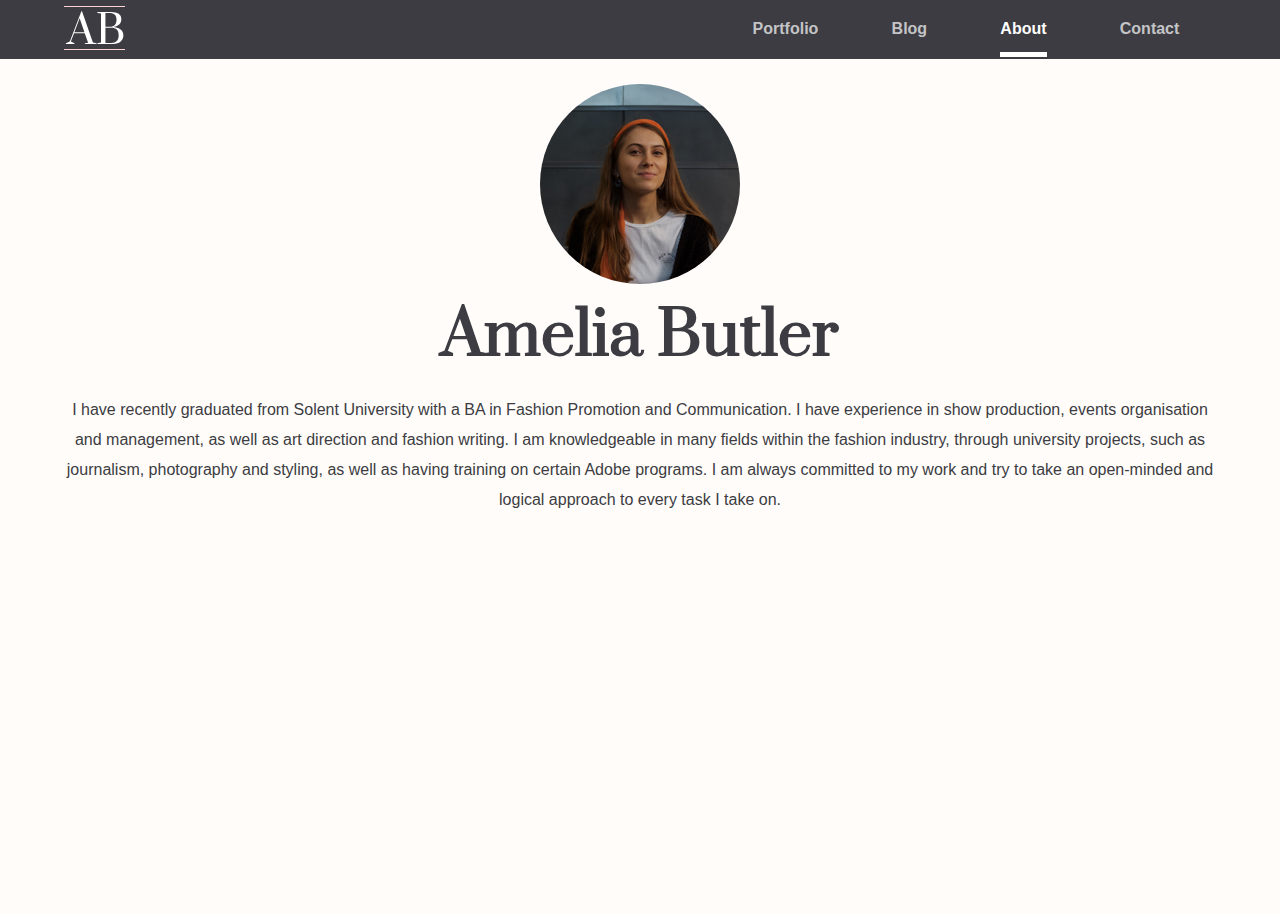
==== about.html @ cea44c38 "added about page and content" ====
<!DOCTYPE html>
<html lang="en" dir="ltr">
  <head>
    <meta charset="utf-8">
    <!-- <link rel="stylesheet" href="https://stackpath.bootstrapcdn.com/bootstrap/4.4.1/css/bootstrap.min.css" integrity="sha384-Vkoo8x4CGsO3+Hhxv8T/Q5PaXtkKtu6ug5TOeNV6gBiFeWPGFN9MuhOf23Q9Ifjh" crossorigin="anonymous"> -->
    <link rel="stylesheet" href="css/styles.css">
    <link rel="stylesheet" href="css/normalize.css">
    <meta name="viewport" content="width=device-width, initial-scale=1">
    <title></title>
  </head>
  <body>

    <nav class="nav sticky">
      <!-- logo -->
      <a style="height: 51px" href="index.html">
        <img src="img/logo.svg" alt="">
      </a>

      <!-- nav link -->
      <ul class="nav-links">
        <li><a href="index.html">Portfolio</a></li>
        <li><a href="blog.html">Blog</a></li>
        <li><a href="about.html" class="active">About</a></li>
        <li><a href="contact.html">Contact</a></li>
      </ul>
    </nav>

    <div class="container about">
      <div class="amelia-picture"></div>
      <br>
      <h1>Amelia Butler</h1>
      <p class="header-text about-text">I have recently graduated from Solent University with a BA in Fashion Promotion and Communication.  I have experience in show production, events organisation
      and management, as well as art direction and fashion writing. I am
      knowledgeable in many fields within the fashion industry, through
      university projects, such as journalism, photography and styling, as
      well as having training on certain Adobe programs. I am always
      committed to my work and try to take an open-minded and logical
      approach to every task I take on. </p>
    </div>
  </body>
</html>
---- css/styles.css ----
@font-face {
    font-family: 'Prata';
    src: url(../fonts/Prata-Regular.ttf);
    font-style: normal;
    font-weight: 400;
}

/* ----- colors ----- */

:root {
  --DarkGrey: #3C3C42;
  --FadedGrey: #C4C4C6;
  --LightPink: #FFFCFA;
  --White: #FFFFFF;
  --DarkPink: #FFD4D0;
  --VeryDarkPink: #FFACA5;
}

* {
  box-sizing: border-box;
}

/* ----- font styles ----- */

body {
  background-color: var(--LightPink);
  font-family: montserrat, sans-serif;
  font-size: 16px;
  color: var(--DarkGrey);
}

footer {
  background: var(--DarkGrey);
  height: 100px;
  width: 100%;
  margin-top: 84px;
}

p {
  line-height: 30px;
  margin: 16px 0;
}

h1 {
  font-size: 3.750rem;
  margin: 0;
}

h6 {
  font-family: Prata;
  font-size: 1.5rem;
  font-weight: normal;
  margin: 0;
}

h1,
h2,
h3,
h4,
h5 {
  font-family: prata, sans-serif;
}

/* button element */
.button {
  display: flex;
  align-items: center;
  margin: 0 auto;
  height: 42px;
  font: normal normal bold 0.875em/1.875em montserrat;
  text-transform: uppercase;

  color: var(--White);
  background-color: var(--VeryDarkPink);
  border-color: var(--VeryDarkPink);

  padding: 16px;
  border-radius: 5px;
}



/* ----- navigation ------  */
nav {
  display: flex;
  justify-content: space-between;
  align-items: center;
  flex-wrap: wrap;

  background-color: var(--DarkGrey);
  padding: 4px 5%;
}

ul {
  padding: 0;
}

li,
a {
  text-decoration: none;
  list-style: none;
  color: var(--FadedGrey);
}

.sticky {
  z-index: 1000;
  position: fixed;
  width: 100%;
  top: 0;
}

.nav-links {
  display: flex;
  justify-content: space-around;
  flex-basis: 500px;

  font-weight: bold;
}

.active {
  color: var(--White);
  border-bottom: 5px solid var(--White);
  padding-bottom: 15px;
}

/* pseudo-classes */
.nav-links a:hover {
  color: var(--VeryDarkPink);
}

.nav-links a:active {
  color: var(--White);
}

.active:hover {
  color: var(--White) !important;
}


/* main container */
.container {
  padding: 0 5%;
  min-height: calc(100vh - 70px);
}


/* header text */
.hero-text {
  text-align: center;
  margin: auto;
  margin-top: 88px;
  max-width: 950px;
}

/* -------- Cards -------- */

.cards,
.card,
.card-text,
.cards-sml,
.card-sml,
.img {
  display: flex;
}

.card,
.card-sml {
  box-shadow: 0px 4px 4px rgba(0, 0, 0, 0.25);
}

/* cards radius */
.card,
.card-img-sml,
.card-sml {
  border-radius: 5px;
}

.cards,
.cards-sml {
  flex-direction: row;
  flex-wrap: wrap;
}


/* -------- cards for large screens -------- */
.card {
  flex-wrap: wrap;
  flex: 1 500px;
  height: 400px;

  margin: 24px;
  padding: 8px;
}

.card-image {
  border-radius: 5px;
  width: 50%;
}

.card-text {
  flex-direction: column;
  padding-left: 8px;
  width: 50%;
}

.card-image-FMP {
  background: url(../img/FMP.png) center / cover;
}

.card-image-PR {
  background: url(../img/Public-Relations.png) center / cover;
}

.card-image-FM {
  background: url(../img/fashion-media.png) center / cover;
}

.card-image-CD {
  background: url(../img/concept-developments.png) center / cover;
}

.btn-lrg {
  margin-top: auto;
  color: var(--VeryDarkPink);
  background-color: inherit;
  border-color: transparent;
}

.btn-lrg:hover {
  color: var(--White);
  border-color: var(--White);
  background-color: var(--VeryDarkPink);
}

/* -------- cards for small screens -------- */
.cards-sml {
  justify-content: center;
}

.card-sml {
  margin-bottom: 48px;
  flex-direction: column;
  align-items: center;
  position: relative;
}

.card-img-sml,
.card-text-sml {
  width: 100%;
  width: 100%;
}

.card-text-sml {
  border-radius: 0 0 5px 5px;
}

.card-img-sml {
  max-height: 500px;
  max-width: 500px;
}

.card-text-sml {
  bottom: 0;
  padding: 8px;
  text-align: center;
  position: absolute;
  background-color: rgba(255, 255, 255, 0.9);
}

.btn-sml {
  display: inline-flex;
  margin-top: 16px;
}

.concept-development-image {
  height: 300px;
}

/* information within portfolio cards */

.img {
  margin: auto;
  margin-top: 24px;
  margin-bottom: 24px;
  max-width: 450px;
}

.card-main-text {
  text-align: center;
  margin: auto;
  max-width: 950px;
}

/* blog */

.blog-screenshot {
  margin-top: 48px;
  width: 100%;
  border-radius: 5px;
  box-shadow: 0px 4px 4px rgba(0, 0, 0, 0.25);
}

.blog-text {
  margin-top: 48px;
  font-size: 18px;
  text-decoration: underline;
  color: var(--DarkGrey);
  cursor: pointer;
  text-align: center;
}

.blog-text:hover {
  color: var(--VeryDarkPink);
}

.blog-screenshot:hover {
  box-shadow: 0px 4px 8px rgba(0, 0, 0, 0.4);
  transition: all 0.1s ease-in
}

/* about page */
.about {
  text-align: center;
}

.about-text {
  display: flex;
  margin: auto;
  margin-top: 24px;
  max-width: 1174px;
}

.amelia-picture {
  display: flex;
  margin: auto;
  margin-top: 84px;
  width: 200px;
  height: 200px;
  border-radius: 50%;
  background: url(../img/amelia-img.png) center / cover;
}

/* ------------- cards for small screen ------------ */
/* ----- @media queries ----- */

@media (max-width: 768px){

  .cards {
    display: none
  }

  nav {
    justify-content: space-around;
  }

  .nav-links {
    flex-basis: 800px;
  }

  .hero-text {
    margin-top: 130px;
  }

  .extra-hero-text {
    display: none;
  }

  .amelia-picture {
    margin-top: 135px;
  }

}

@media (min-width: 768px) {
  .cards-sml {
    display: none;
  }
}

@media (max-width: 450px) {
  .img {
    width: 100%;
  }
}

@media (max-width: 375px) {
  nav {
    padding: 4px 2.5%;
  }

  h1 {
    font-size: 2.500rem;
  }

  .container {
    padding: 0 2.5%;
  }
}
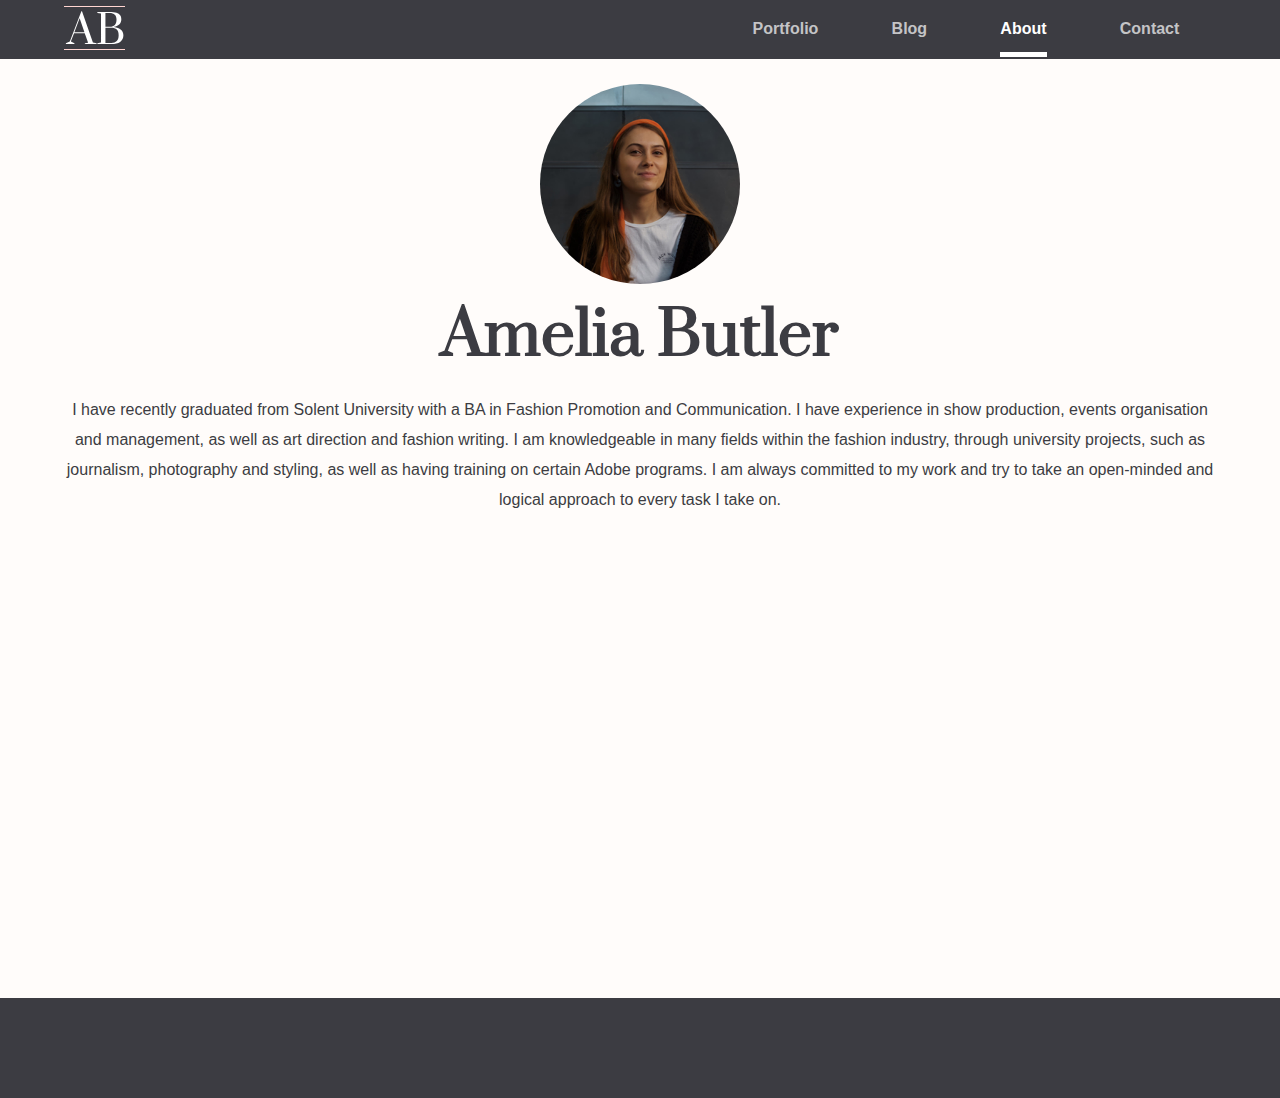
==== commit c7bebd8c: "added nav up to all nav bars" ====
--- a/about.html
+++ b/about.html
@@ -10,7 +10,7 @@
   </head>
   <body>
 
-    <nav class="nav sticky">
+    <nav class="nav sticky nav-up">
       <!-- logo -->
       <a style="height: 51px" href="index.html">
         <img src="img/logo.svg" alt="">
@@ -37,5 +37,7 @@
       committed to my work and try to take an open-minded and logical
       approach to every task I take on. </p>
     </div>
+
+    <footer></footer>
   </body>
 </html>
--- a/css/styles.css
+++ b/css/styles.css
@@ -86,6 +86,7 @@
   justify-content: space-between;
   align-items: center;
   flex-wrap: wrap;
+  transition: top 0.2s ease-in-out;
 
   background-color: var(--DarkGrey);
   padding: 4px 5%;
@@ -233,6 +234,22 @@
 }
 
 /* -------- cards for small screens -------- */
+.back-btn {
+  width: 56px;
+  height: 56px;
+  background-image: url(../img/back-arrow.svg);
+  background-size: 20px;
+  background-position: center;
+  background-repeat: no-repeat;
+  background-color: var(--DarkGrey);
+  border-radius: 50%;
+  position: fixed;
+  z-index: 100;
+  bottom: 20px;
+  left: 20px;
+  box-shadow: 0px 4px 4px rgba(0, 0, 0, 0.25);
+}
+
 .cards-sml {
   justify-content: center;
 }
@@ -340,21 +357,31 @@
   background: url(../img/amelia-img.png) center / cover;
 }
 
+/* contact page*/
+.contact-buttons {
+  margin-top: 32px;
+  display: flex;
+  justify-content: space-around;
+}
+
 /* ------------- cards for small screen ------------ */
 /* ----- @media queries ----- */
 
 @media (max-width: 768px){
+  nav {
+    justify-content: space-around;
+  }
+
+  .nav-up {
+    top: -50px;
+  }
+
+  .nav-links {
+    flex-basis: 800px;
+  }
 
   .cards {
     display: none
-  }
-
-  nav {
-    justify-content: space-around;
-  }
-
-  .nav-links {
-    flex-basis: 800px;
   }
 
   .hero-text {
@@ -375,6 +402,10 @@
   .cards-sml {
     display: none;
   }
+
+  .back-btn {
+    display: none;
+  }
 }
 
 @media (max-width: 450px) {
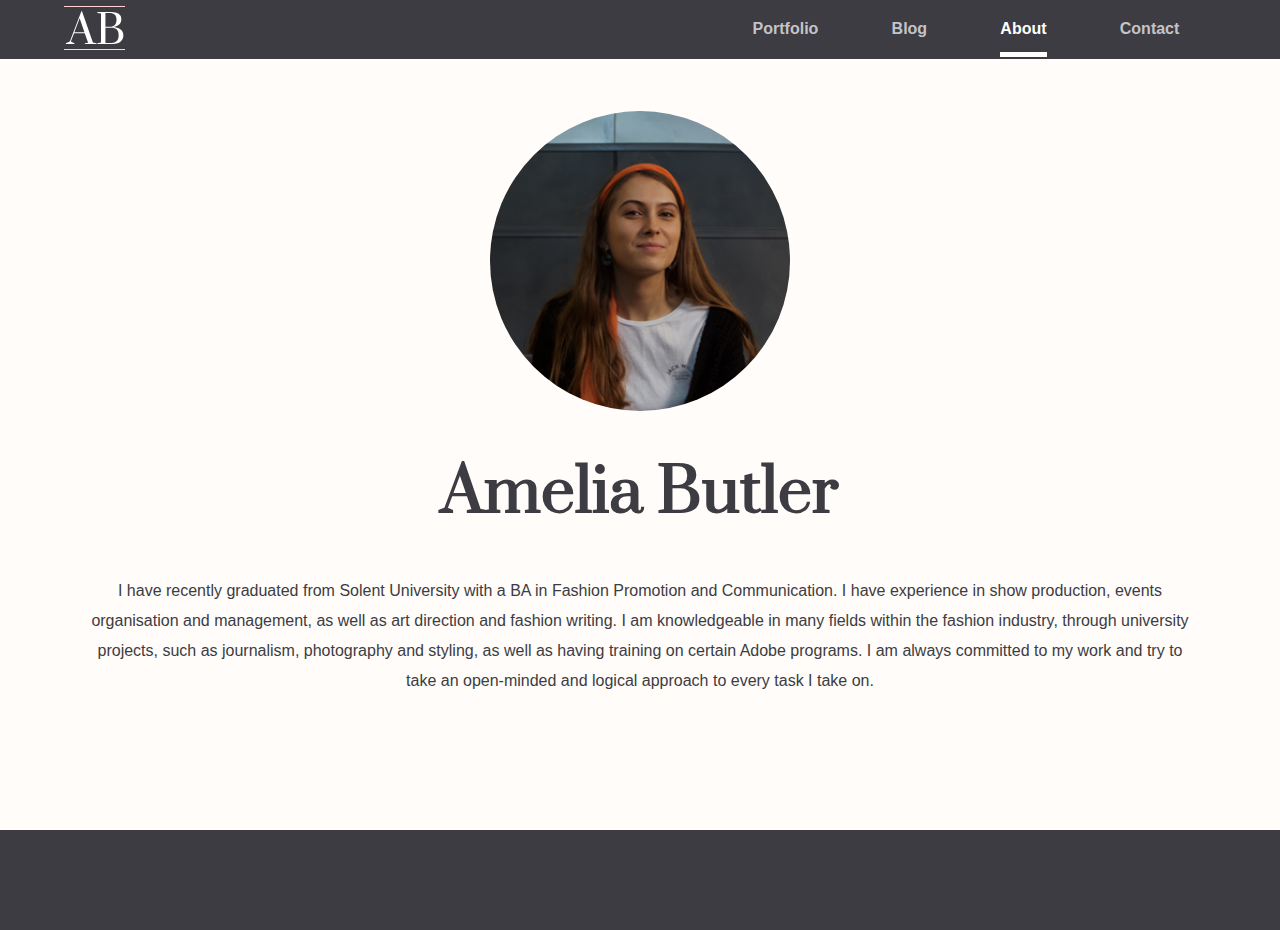
==== commit eb2152cc: "added more margin top for image of amelia on sml deviced" ====
--- a/about.html
+++ b/about.html
@@ -5,12 +5,13 @@
     <!-- <link rel="stylesheet" href="https://stackpath.bootstrapcdn.com/bootstrap/4.4.1/css/bootstrap.min.css" integrity="sha384-Vkoo8x4CGsO3+Hhxv8T/Q5PaXtkKtu6ug5TOeNV6gBiFeWPGFN9MuhOf23Q9Ifjh" crossorigin="anonymous"> -->
     <link rel="stylesheet" href="css/styles.css">
     <link rel="stylesheet" href="css/normalize.css">
+    <script src="https://ajax.googleapis.com/ajax/libs/jquery/3.4.1/jquery.min.js"></script>
     <meta name="viewport" content="width=device-width, initial-scale=1">
     <title></title>
   </head>
   <body>
 
-    <nav class="nav sticky nav-up">
+    <nav class="nav nav-up sticky">
       <!-- logo -->
       <a style="height: 51px" href="index.html">
         <img src="img/logo.svg" alt="">
@@ -27,7 +28,6 @@
 
     <div class="container about">
       <div class="amelia-picture"></div>
-      <br>
       <h1>Amelia Butler</h1>
       <p class="header-text about-text">I have recently graduated from Solent University with a BA in Fashion Promotion and Communication.  I have experience in show production, events organisation
       and management, as well as art direction and fashion writing. I am
@@ -38,6 +38,7 @@
       approach to every task I take on. </p>
     </div>
 
-    <footer></footer>
+    <footer class="footer-0-mg"></footer>
   </body>
+  <script src="js/script.js"></script>
 </html>
--- a/css/styles.css
+++ b/css/styles.css
@@ -38,7 +38,7 @@
 
 p {
   line-height: 30px;
-  margin: 16px 0;
+  margin: 24px 0;
 }
 
 h1 {
@@ -295,11 +295,23 @@
 
 /* information within portfolio cards */
 
+.img,
+.img-sml {
+  margin: auto;
+  margin-top: 32px;
+  margin-bottom: 32px;
+}
+
+.img-sml {
+  max-width: 400px
+}
+
 .img {
-  margin: auto;
-  margin-top: 24px;
-  margin-bottom: 24px;
-  max-width: 450px;
+  max-width: 700px;
+}
+
+.img-lrg {
+  max-width: 100%;
 }
 
 .card-main-text {
@@ -317,16 +329,16 @@
   box-shadow: 0px 4px 4px rgba(0, 0, 0, 0.25);
 }
 
-.blog-text {
+.anchor-text {
   margin-top: 48px;
-  font-size: 18px;
+  font-size: 16px;
   text-decoration: underline;
   color: var(--DarkGrey);
   cursor: pointer;
   text-align: center;
 }
 
-.blog-text:hover {
+.anchor-text:hover {
   color: var(--VeryDarkPink);
 }
 
@@ -335,39 +347,54 @@
   transition: all 0.1s ease-in
 }
 
-/* about page */
-.about {
+/* about / contact --- page */
+
+
+.about,
+.contact {
+  display: flex;
+  flex-direction: column;
+
+  justify-content: center;
+  align-items: center;
+}
+
+.about-text {
+  display: flex;
   text-align: center;
-}
-
-.about-text {
-  display: flex;
-  margin: auto;
-  margin-top: 24px;
-  max-width: 1174px;
+
+  max-width: 1100px;
+
+  margin-top: 48px;
 }
 
 .amelia-picture {
   display: flex;
-  margin: auto;
-  margin-top: 84px;
-  width: 200px;
-  height: 200px;
+
+  width: 300px;
+  height: 300px;
   border-radius: 50%;
   background: url(../img/amelia-img.png) center / cover;
-}
-
-/* contact page*/
+
+  margin-bottom: 48px;
+}
+
+.footer-0-mg {
+  margin-top: 0;
+}
+
+/* contact page */
+
 .contact-buttons {
-  margin-top: 32px;
-  display: flex;
-  justify-content: space-around;
-}
+  display: flex;
+  margin-top: 24px;
+}
+
 
 /* ------------- cards for small screen ------------ */
 /* ----- @media queries ----- */
 
-@media (max-width: 768px){
+@media only screen and (max-width: 768px){
   nav {
     justify-content: space-around;
   }
@@ -393,12 +420,17 @@
   }
 
   .amelia-picture {
-    margin-top: 135px;
-  }
-
-}
-
-@media (min-width: 768px) {
+    width: 200px;
+    height: 200px;
+  }
+
+  .about {
+    margin-top: 40px;
+  }
+
+}
+
+@media only screen and (min-width: 769px) {
   .cards-sml {
     display: none;
   }
@@ -408,13 +440,13 @@
   }
 }
 
-@media (max-width: 450px) {
+@media only screen and (max-width: 450px) {
   .img {
     width: 100%;
   }
 }
 
-@media (max-width: 375px) {
+@media only screen and (max-width: 375px) {
   nav {
     padding: 4px 2.5%;
   }
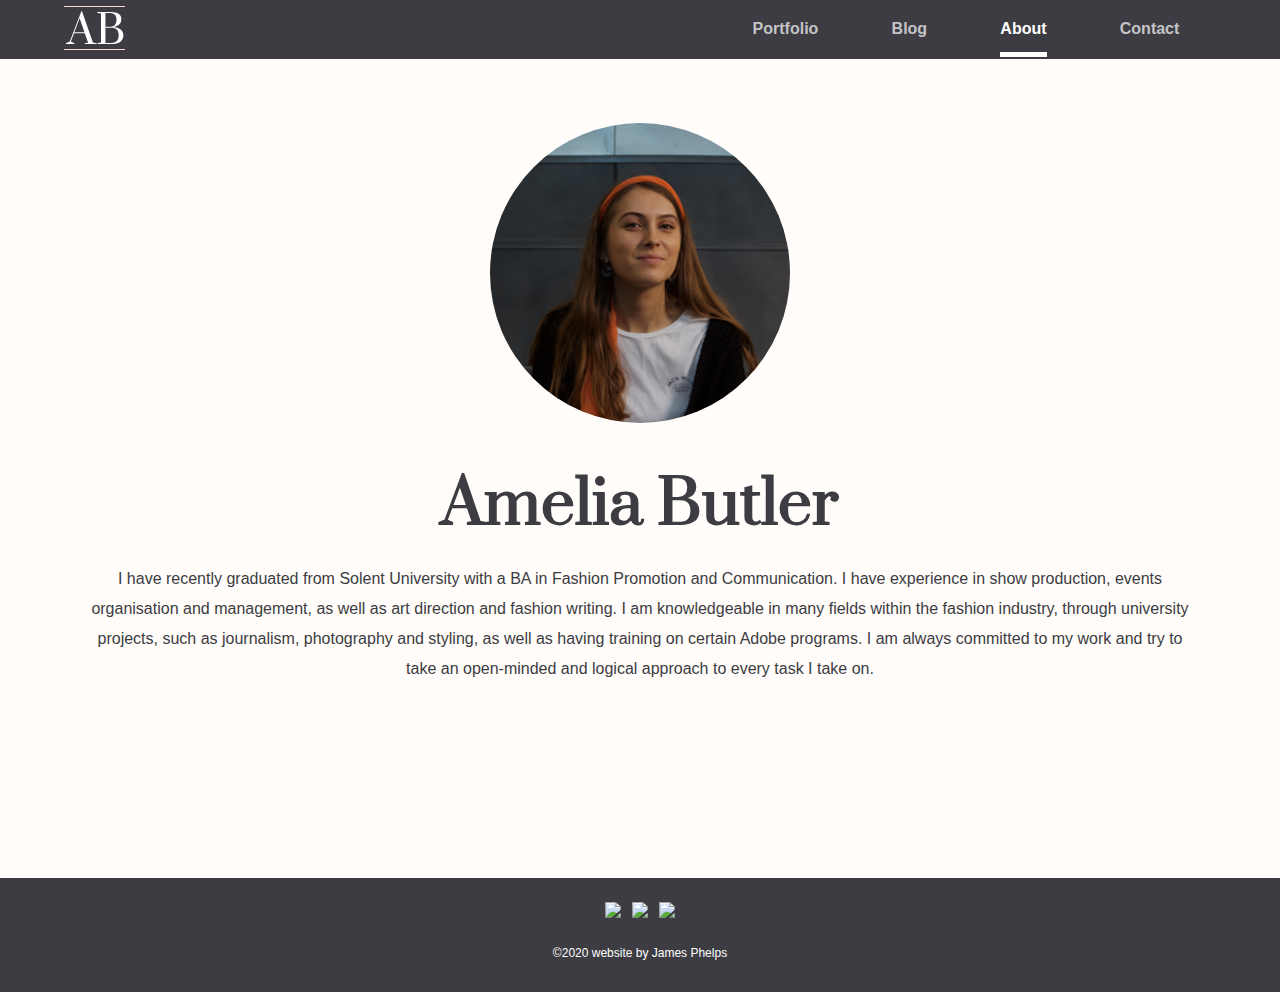
==== commit c91f2c2e: "added complete footer to all pages" ====
--- a/about.html
+++ b/about.html
@@ -38,7 +38,14 @@
       approach to every task I take on. </p>
     </div>
 
-    <footer class="footer-0-mg"></footer>
+    <footer>
+      <div class="">
+        <a target="_blank" href="https://ameliabutler98.wixsite.com/website"><img class="footer-links" src="img/logos/blog-link.svg"></a>
+        <a target="_blank" href="https://www.instagram.com/sgfs20/"><img class="footer-links" src="img/logos/instagram-logo.svg"></a>
+        <a target="_blank" href="https://linktr.ee/ameliabutler98"><img class="footer-links" src="img/logos/linkedin-link.svg"></a>
+      </div>
+      <p class="j-dizzle"> ©2020 website by James Phelps</p>
+    </footer>
   </body>
   <script src="js/script.js"></script>
 </html>
--- a/css/styles.css
+++ b/css/styles.css
@@ -27,13 +27,6 @@
   font-family: montserrat, sans-serif;
   font-size: 16px;
   color: var(--DarkGrey);
-}
-
-footer {
-  background: var(--DarkGrey);
-  height: 100px;
-  width: 100%;
-  margin-top: 84px;
 }
 
 p {
@@ -294,24 +287,16 @@
 }
 
 /* information within portfolio cards */
-
-.img,
-.img-sml {
+.img {
   margin: auto;
   margin-top: 32px;
   margin-bottom: 32px;
-}
-
-.img-sml {
-  max-width: 400px
-}
-
-.img {
-  max-width: 700px;
+
+  width: 50%;
 }
 
 .img-lrg {
-  max-width: 100%;
+  width: 100%;
 }
 
 .card-main-text {
@@ -332,13 +317,15 @@
 .anchor-text {
   margin-top: 48px;
   font-size: 16px;
+  font-weight: bold;
   text-decoration: underline;
   color: var(--DarkGrey);
   cursor: pointer;
   text-align: center;
 }
 
-.anchor-text:hover {
+.anchor-text:hover,
+.anchor-text:focus  {
   color: var(--VeryDarkPink);
 }
 
@@ -359,13 +346,15 @@
   align-items: center;
 }
 
+.about {
+  text-align: center;
+}
+
 .about-text {
   display: flex;
   text-align: center;
 
   max-width: 1100px;
-
-  margin-top: 48px;
 }
 
 .amelia-picture {
@@ -379,22 +368,60 @@
   margin-bottom: 48px;
 }
 
+/* contact page */
+
+.contact-buttons {
+  display: flex;
+  margin-top: 24px;
+}
+
+/* footer */
+
 .footer-0-mg {
   margin-top: 0;
 }
 
-/* contact page */
-
-.contact-buttons {
-  display: flex;
-  margin-top: 24px;
-}
-
-
-/* ------------- cards for small screen ------------ */
+footer {
+  background: var(--DarkGrey);
+  padding: 24px 0;
+  width: 100%;
+  margin-top: 48px;
+  color: white;
+  font-weight: montserrat;
+  font-size: 12px;
+
+  text-align: center;
+}
+
+.footer-links {
+  width: 44px;
+  padding: 0 4px;
+}
+
+.j-dizzle {
+  padding-top: 16px;;
+  margin: 0;
+}
+
 /* ----- @media queries ----- */
 
+/* hidding the small cards for all large screens */
+
+@media only screen and (min-width: 769px) {
+  .cards-sml {
+    display: none;
+  }
+
+  .back-btn {
+    display: none;
+  }
+}
+
 @media only screen and (max-width: 768px){
+  .cards {
+    display: none
+  }
+
   nav {
     justify-content: space-around;
   }
@@ -405,10 +432,6 @@
 
   .nav-links {
     flex-basis: 800px;
-  }
-
-  .cards {
-    display: none
   }
 
   .hero-text {
@@ -424,38 +447,28 @@
     height: 200px;
   }
 
+}
+
+@media only screen and (max-width: 440px) {
+  nav {
+    padding: 4px 2.5%;
+  }
+
+  h1 {
+    font-size: 2.500rem;
+  }
+
+  .container {
+    padding: 0 2.5%;
+  }
+
   .about {
-    margin-top: 40px;
-  }
-
-}
-
-@media only screen and (min-width: 769px) {
-  .cards-sml {
-    display: none;
-  }
-
-  .back-btn {
-    display: none;
-  }
-}
-
-@media only screen and (max-width: 450px) {
+    margin-top: 120px;
+  }
+
   .img {
     width: 100%;
   }
-}
-
-@media only screen and (max-width: 375px) {
-  nav {
-    padding: 4px 2.5%;
-  }
-
-  h1 {
-    font-size: 2.500rem;
-  }
-
-  .container {
-    padding: 0 2.5%;
-  }
-}
+
+
+}
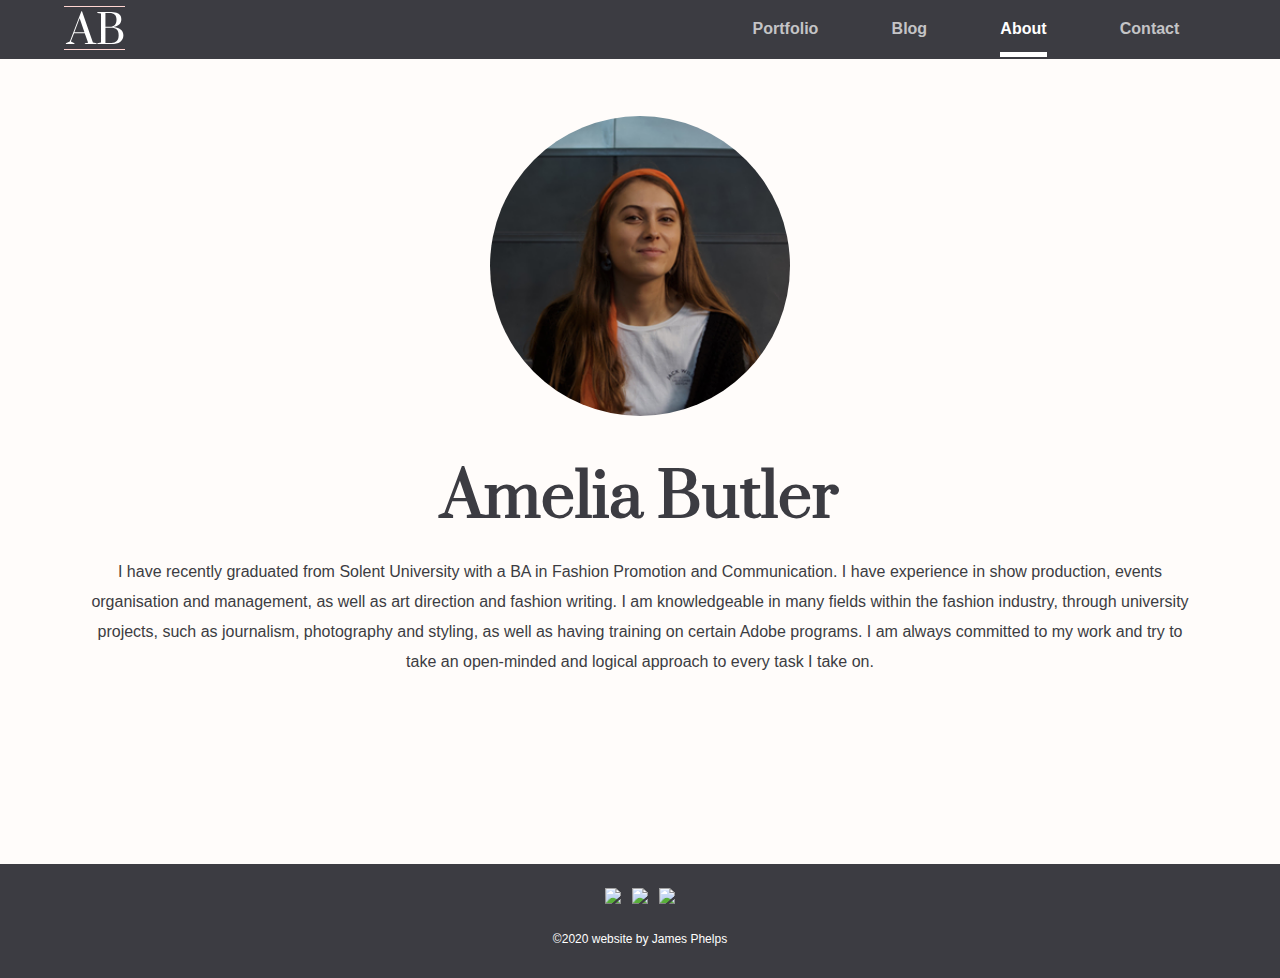
==== commit f51778d6: "added styles" ====
--- a/about.html
+++ b/about.html
@@ -39,7 +39,7 @@
     </div>
 
     <footer>
-      <div class="">
+      <div>
         <a target="_blank" href="https://ameliabutler98.wixsite.com/website"><img class="footer-links" src="img/logos/blog-link.svg"></a>
         <a target="_blank" href="https://www.instagram.com/sgfs20/"><img class="footer-links" src="img/logos/instagram-logo.svg"></a>
         <a target="_blank" href="https://linktr.ee/ameliabutler98"><img class="footer-links" src="img/logos/linkedin-link.svg"></a>
--- a/css/styles.css
+++ b/css/styles.css
@@ -134,7 +134,7 @@
 /* main container */
 .container {
   padding: 0 5%;
-  min-height: calc(100vh - 70px);
+  min-height: calc(100vh - 84px);
 }
 
 
@@ -296,6 +296,7 @@
 }
 
 .img-lrg {
+  margin-bottom: 16px;
   width: 100%;
 }
 
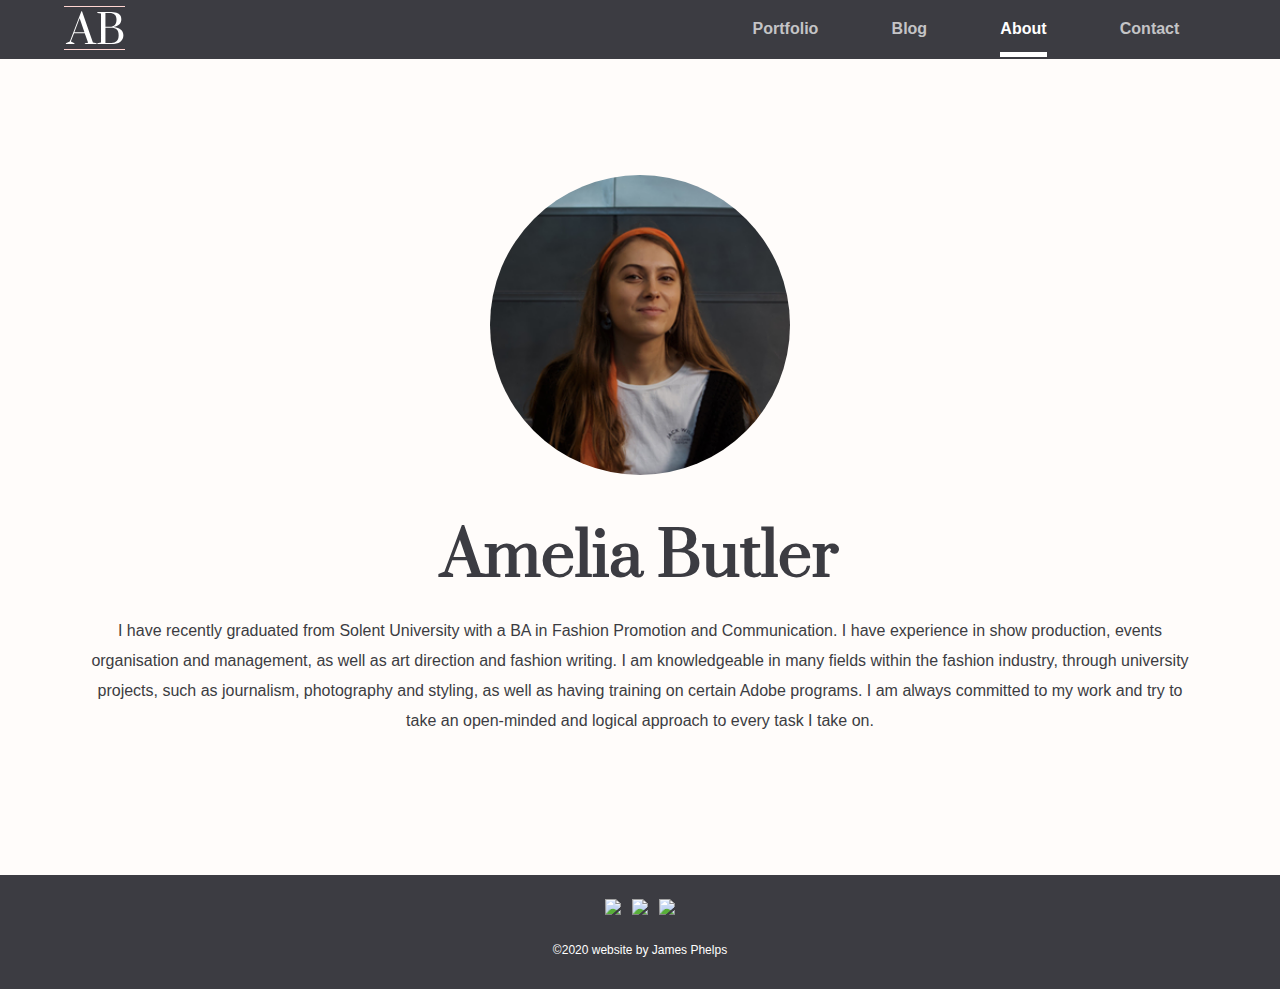
==== commit c314e5b1: "removed sticky for about" ====
--- a/about.html
+++ b/about.html
@@ -11,7 +11,7 @@
   </head>
   <body>
 
-    <nav class="nav nav-up sticky">
+    <nav class="nav nav-up">
       <!-- logo -->
       <a style="height: 51px" href="index.html">
         <img src="img/logo.svg" alt="">
@@ -38,7 +38,7 @@
       approach to every task I take on. </p>
     </div>
 
-    <footer>
+    <footer class="footer-0-mg" >
       <div>
         <a target="_blank" href="https://ameliabutler98.wixsite.com/website"><img class="footer-links" src="img/logos/blog-link.svg"></a>
         <a target="_blank" href="https://www.instagram.com/sgfs20/"><img class="footer-links" src="img/logos/instagram-logo.svg"></a>
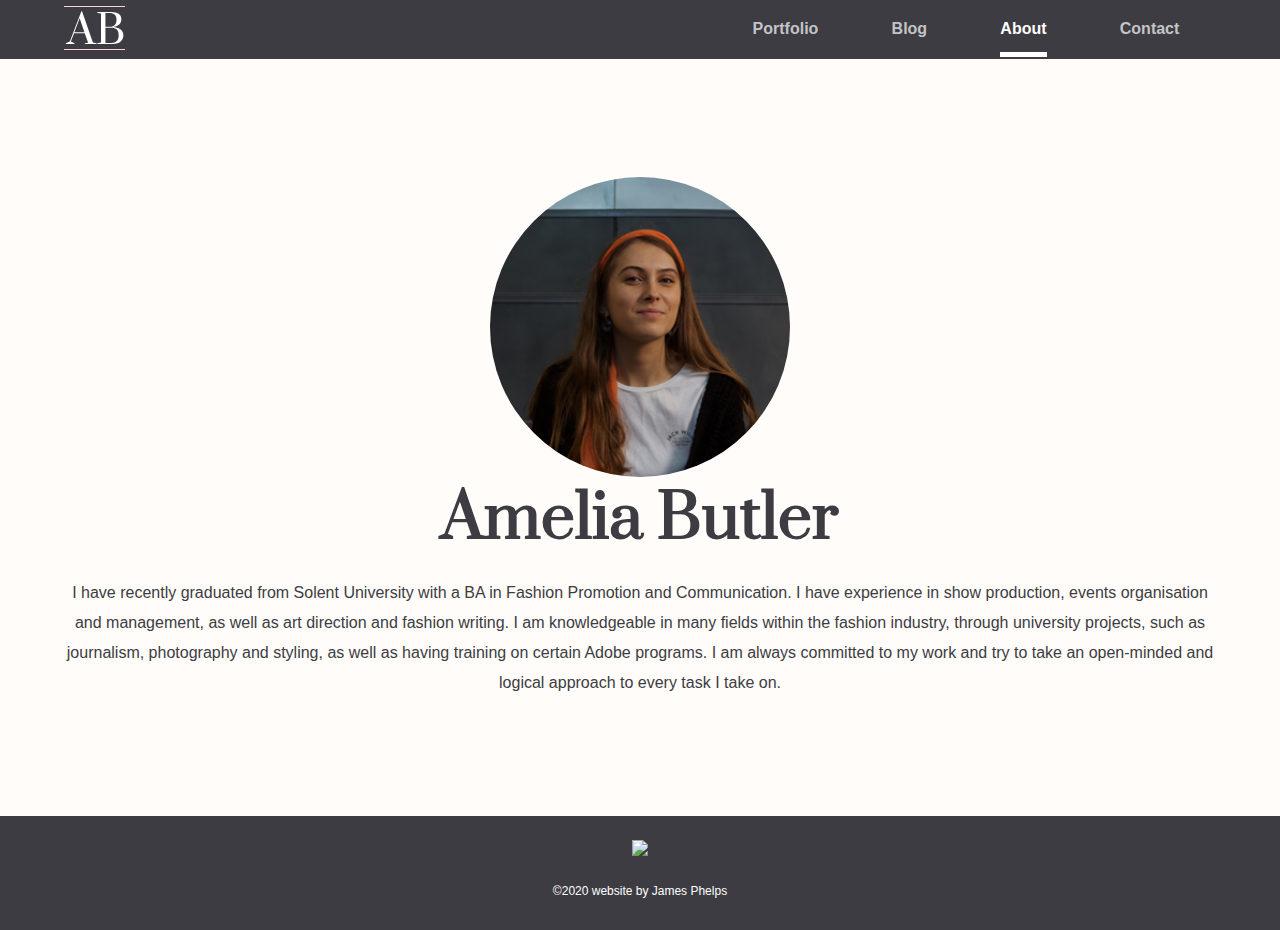
==== commit c2268aba: "added php to contact page" ====
--- a/about.html
+++ b/about.html
@@ -11,7 +11,7 @@
   </head>
   <body>
 
-    <nav class="nav nav-up">
+    <nav class="nav nav-up sticky">
       <!-- logo -->
       <a style="height: 51px" href="index.html">
         <img src="img/logo.svg" alt="">
@@ -22,7 +22,7 @@
         <li><a href="index.html">Portfolio</a></li>
         <li><a href="blog.html">Blog</a></li>
         <li><a href="about.html" class="active">About</a></li>
-        <li><a href="contact.html">Contact</a></li>
+        <li><a href="contact.php">Contact</a></li>
       </ul>
     </nav>
 
@@ -38,11 +38,9 @@
       approach to every task I take on. </p>
     </div>
 
-    <footer class="footer-0-mg" >
+    <footer class="footer-0-mg">
       <div>
-        <a target="_blank" href="https://ameliabutler98.wixsite.com/website"><img class="footer-links" src="img/logos/blog-link.svg"></a>
-        <a target="_blank" href="https://www.instagram.com/sgfs20/"><img class="footer-links" src="img/logos/instagram-logo.svg"></a>
-        <a target="_blank" href="https://linktr.ee/ameliabutler98"><img class="footer-links" src="img/logos/linkedin-link.svg"></a>
+        <a target="_blank" href="https://linktr.ee/ameliabutler98"><img class="footer-links" src="img/logos/blog-link.svg"></a>
       </div>
       <p class="j-dizzle"> ©2020 website by James Phelps</p>
     </footer>
--- a/css/styles.css
+++ b/css/styles.css
@@ -159,6 +159,7 @@
 
 .card,
 .card-sml {
+  background-color: white;
   box-shadow: 0px 4px 4px rgba(0, 0, 0, 0.25);
 }
 
@@ -338,8 +339,7 @@
 /* about / contact --- page */
 
 
-.about,
-.contact {
+.about {
   display: flex;
   flex-direction: column;
 
@@ -351,29 +351,125 @@
   text-align: center;
 }
 
-.about-text {
-  display: flex;
-  text-align: center;
-
-  max-width: 1100px;
-}
-
 .amelia-picture {
-  display: flex;
+  margin-top: 83px;
+  margin-bottom: 8px;
 
   width: 300px;
   height: 300px;
   border-radius: 50%;
   background: url(../img/amelia-img.png) center / cover;
 
-  margin-bottom: 48px;
 }
 
 /* contact page */
-
 .contact-buttons {
-  display: flex;
-  margin-top: 24px;
+  border-top: 1px solid white;
+  margin: 24px;
+}
+
+.contact-buttons a{
+  text-decoration: underline;
+  color: black;
+  display: block;
+  margin: 24px 0;
+}
+
+.contact-buttons p {
+  margin: 24px 0;
+  font-weight: bold;
+}
+
+.contact {
+  text-align: center;
+  margin-top: 48px;
+}
+
+.form {
+  margin: 24px;
+  margin-left: auto;
+  margin-right: auto;
+  padding: 56px 2%;
+  background-color: #FFD4D0;
+  max-width: 1000px;
+}
+
+label {
+  font-weight: bold;
+  font-family: Montserrat, sans-serif;
+  font-style: normal;
+  font-weight: bold;
+  font-size: 16px;
+}
+
+input[type="text"],
+input[type="email"] {
+  box-sizing: border-box;
+  border: none;
+  overflow: hidden;
+  white-space: nowrap;
+  text-overflow: ellipsis;
+  padding: 9px 20px;
+  border-radius: 3px;
+  font-size: 1rem;
+  max-height: 3em;
+}
+
+textarea {
+  border: none;
+  border-radius: 3px;
+  display: block;
+  width: 100%;
+  padding: 9px 20px;
+}
+
+button[type="submit"] {
+  box-sizing: border-box;
+  border-radius: 3px;
+  border: none;
+  background: var(--DarkGrey);
+  color: white;
+  font-weight: bold;
+  font-size: 14px;
+  font-family: montserrat;
+  text-transform: uppercase;
+  padding: 9px 20px;
+  cursor: pointer;
+}
+
+/* flex */
+.name {
+  display: flex;
+  flex-wrap: wrap;
+}
+
+.fname,
+.sname {
+  display: flex;
+  flex-direction: column;
+  flex: 1 230px;
+  margin: 24px;
+}
+
+.email-container,
+.message-container {
+  display: flex;
+  flex-direction: column;
+  margin: 0 24px 24px 24px;
+}
+
+.contact-btn {
+  width: 100%;
+}
+
+.btn-container-form {
+  margin: 24px;
+}
+
+@media (max-width: 643px){
+  .fname {
+    margin-bottom: 0;
+  }
 }
 
 /* footer */
@@ -396,7 +492,6 @@
 
 .footer-links {
   width: 44px;
-  padding: 0 4px;
 }
 
 .j-dizzle {
@@ -446,6 +541,7 @@
   .amelia-picture {
     width: 200px;
     height: 200px;
+    margin-top: 133px;
   }
 
 }
@@ -463,13 +559,8 @@
     padding: 0 2.5%;
   }
 
-  .about {
-    margin-top: 120px;
-  }
-
   .img {
     width: 100%;
   }
 
-
-}
+}
